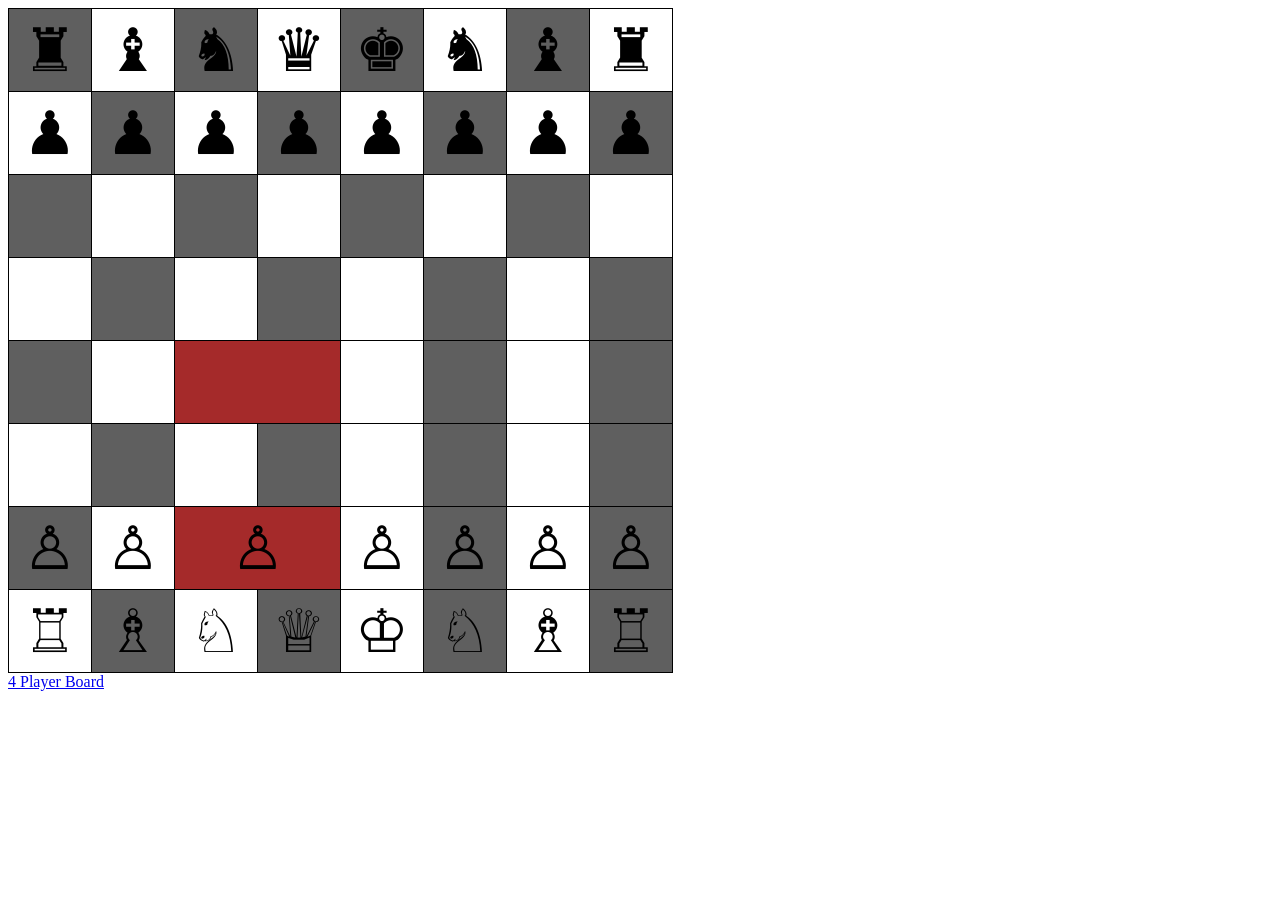
==== index.html @ 29b5ad08 "Added initial files Added index.html, 4player.html, main.css, and 4player.css to begin the repo" ====
<!DOCTYPE html>
<html>
    <head>
        <title>Tables and Advanced CSS</title>
        <meta type="descriprion" content="Showing how tables work.">
        <meta charset="UTF-8">

        <link rel="stylesheet" href="src/main.css">
    </head>
    <body>
        <table id="table1">
            <tr>
                <td class="odd">&#9820;</td>
                <td class="odd">&#9821;</td>
                <td class="odd">&#9822;</td>
                <td class="odd">&#9819;</td>
                <td class="odd">&#9818;</td>
                <td class="odd">&#9822;</td>
                <td class="odd">&#9821;</td>
                <td class="odd">&#9820;</td>
            </tr>
            <tr>
                <td class="even">&#9823;</td>
                <td class="even">&#9823;</td>
                <td class="even">&#9823;</td>
                <td class="even">&#9823;</td>
                <td class="even">&#9823;</td>
                <td class="even">&#9823;</td>
                <td class="even">&#9823;</td>
                <td class="even">&#9823;</td>
            </tr>
            <tr>
                <td class="odd"></td>
                <td class="odd"></td>
                <td class="odd"></td>
                <td class="odd"></td>
                <td class="odd"></td>
                <td class="odd"></td>
                <td class="odd"></td>
                <td class="odd"></td>
            </tr>
            <tr>
                <td class="even"></td>
                <td class="even"></td>
                <td class="even"></td>
                <td class="even"></td>
                <td class="even"></td>
                <td class="even"></td>
                <td class="even"></td>
                <td class="even"></td>
            </tr>
            <tr>
                <td class="odd"></td>
                <td class="odd"></td>
                <td class="odd" colspan="2"></td>
                <td class="odd"></td>
                <td class="odd"></td>
                <td class="odd"></td>
                <td class="odd"></td>
            </tr>
            <tr>
                <td class="even"></td>
                <td class="even"></td>
                <td class="even"></td>
                <td class="even"></td>
                <td class="even"></td>
                <td class="even"></td>
                <td class="even"></td>
                <td class="even"></td>
            </tr>
            <tr>
                <td class="odd">&#9817;</td>
                <td class="odd">&#9817;</td>
                <td class="odd" colspan="2">&#9817;</td>
                <td class="odd">&#9817;</td>
                <td class="odd">&#9817;</td>
                <td class="odd">&#9817;</td>
                <td class="odd">&#9817;</td>
            </tr>
            <tr>
                <td class="even">&#9814;</td>
                <td class="even">&#9815;</td>
                <td class="even">&#9816;</td>
                <td class="even">&#9813;</td>
                <td class="even">&#9812;</td>
                <td class="even">&#9816;</td>
                <td class="even">&#9815;</td>
                <td class="even">&#9814;</td>
            </tr>
        </table>

        <div>
            <a href="4player.html">4 Player Board</a>
        </div>
    </body>
</html>
---- src/main.css ----
#table1 {
    border: 1px solid black;
    border-collapse: collapse;
}

tr, td, th {
    border: 1px solid black;
    border-collapse: collapse;
}

td {
    height: 80px;
    width: 80px;
    text-align: center;
    font-size: 60px;
}

td:hover {
    background-color: darkgreen!important;
    transform: scale(1.1);
}

.odd:nth-child(odd) {
    background-color: rgba(82, 82, 82, 0.92);
}

.even:nth-child(even) {
    background-color: rgba(82, 82, 82, 0.92);
}

div+p {
    color: blue;
}

[colspan] {
    background-color: brown!important;
}

p:nth-child(2) {
    color:green;
}

p:nth-of-type(2) {
    color: purple;
}
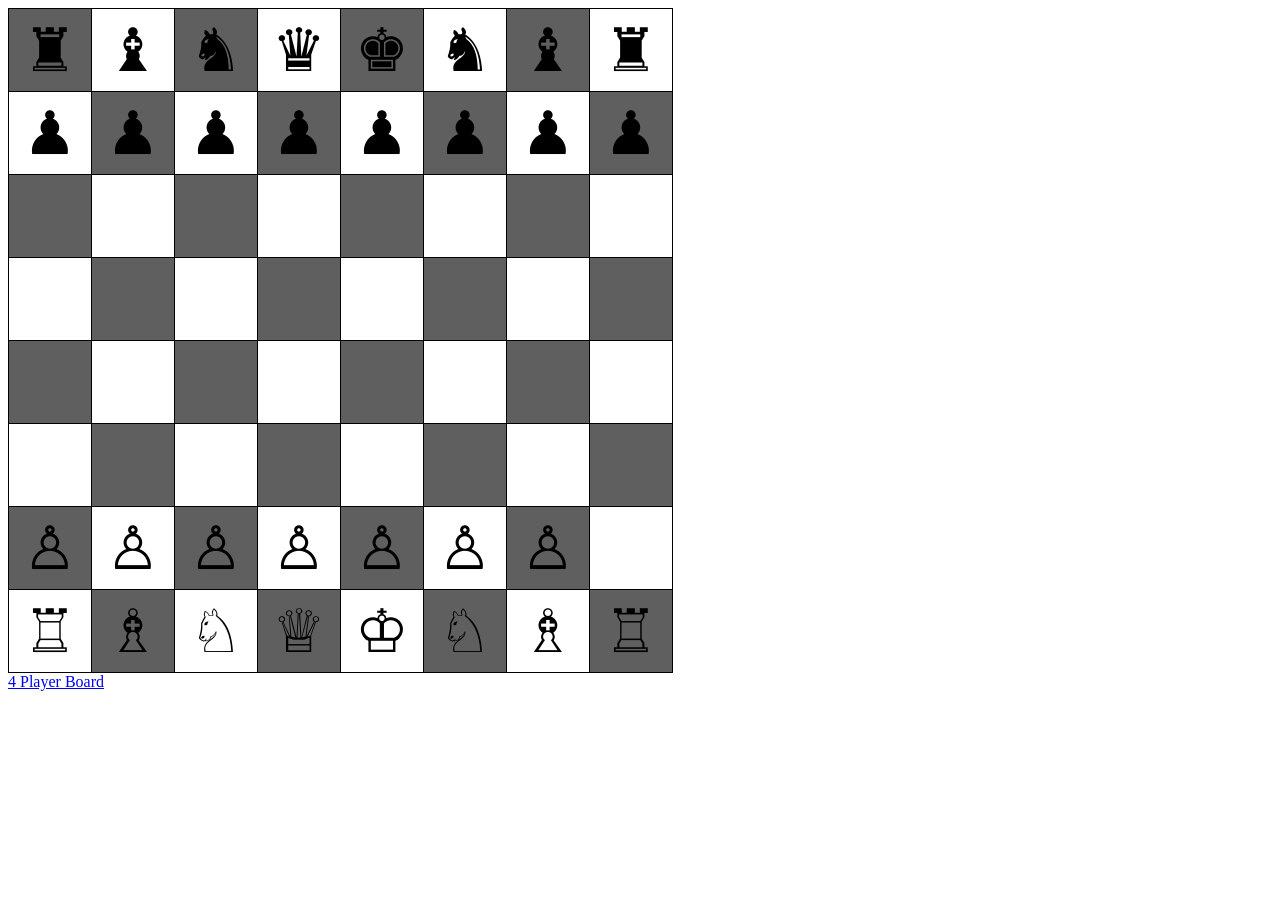
==== commit 45962980: "Made corrections on index.html Adjusted the code on lines 55 and 74 to fix the chessboard layout" ====
--- a/index.html
+++ b/index.html
@@ -52,7 +52,7 @@
             <tr>
                 <td class="odd"></td>
                 <td class="odd"></td>
-                <td class="odd" colspan="2"></td>
+                <td class="odd"></td>
                 <td class="odd"></td>
                 <td class="odd"></td>
                 <td class="odd"></td>
@@ -71,7 +71,7 @@
             <tr>
                 <td class="odd">&#9817;</td>
                 <td class="odd">&#9817;</td>
-                <td class="odd" colspan="2">&#9817;</td>
+                <td class="odd">&#9817;</td>
                 <td class="odd">&#9817;</td>
                 <td class="odd">&#9817;</td>
                 <td class="odd">&#9817;</td>
